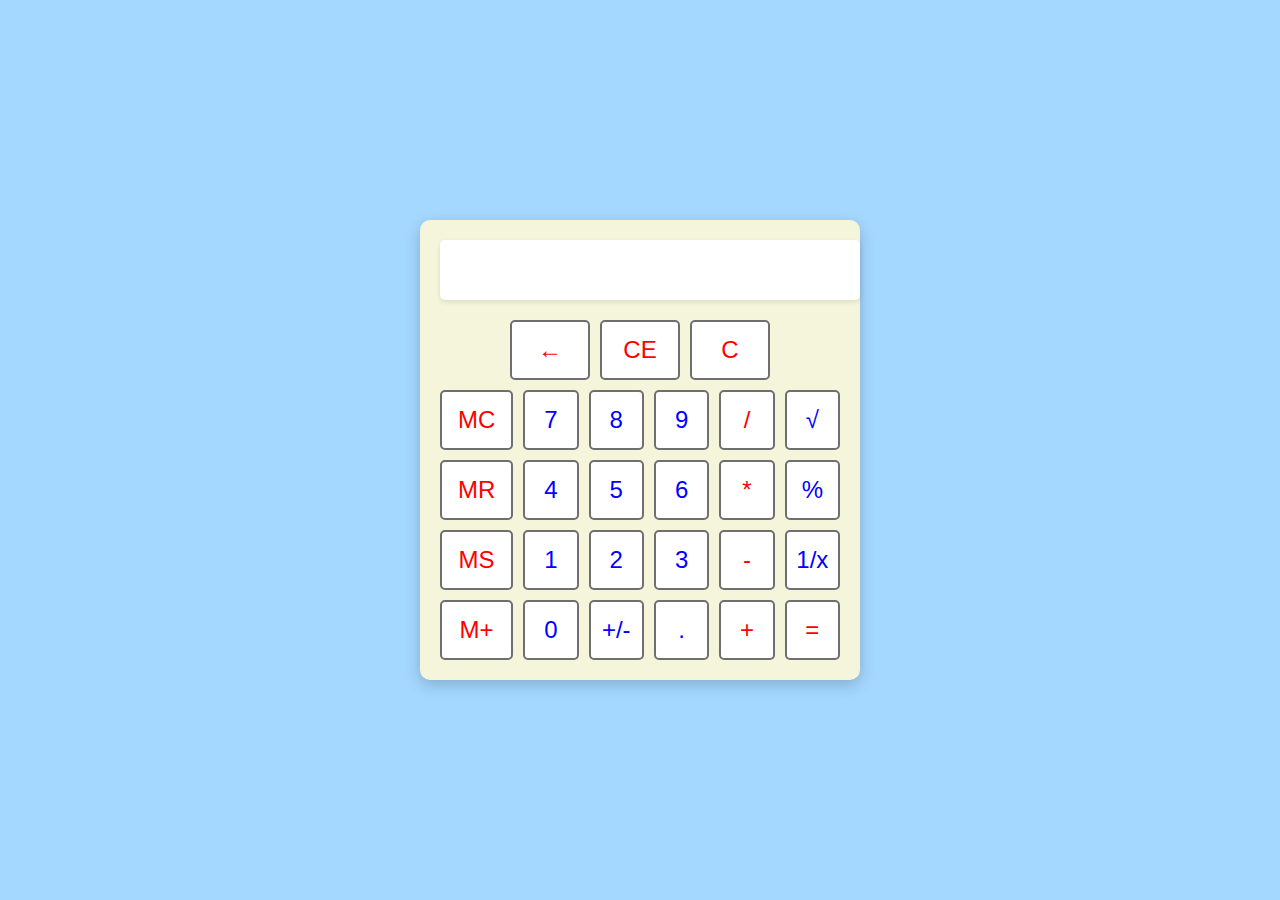
==== Calc.html @ f69fbebf "calc" ====
<!DOCTYPE html>
<html lang="en">
<head>
    <meta charset="UTF-8">
    <meta name="viewport" content="width=device-width, initial-scale=1.0">
    <title>Calculator</title>
    <link rel="stylesheet" href="Calc.css">
</head>
<body>

<div id="calculator">
    <input id="display" readonly>
    <div id="keys">
        <!-- Row 1 - Backspace, CE, C -->
        <div class="row">
            <button class="wide-button red" onclick="backspace()">←</button>
            <button class="wide-button red" onclick="clearEntry()">CE</button>
            <button class="wide-button red" onclick="clearDisplay()">C</button>
        </div>

        <!-- Row 2 - MC, 7, 8, 9, /, √ -->
        <div class="row">
            <button class="memory-button red" onclick="memoryClear()">MC</button>
            <button class="blue" onclick="appendToDisplay('7')">7</button>
            <button class="blue" onclick="appendToDisplay('8')">8</button>
            <button class="blue" onclick="appendToDisplay('9')">9</button>
            <button class="operator red" onclick="appendToDisplay('/')">/</button>
            <button class="blue" onclick="squareRoot()">√</button>
        </div>

        <!-- Row 3 - MR, 4, 5, 6, *, % -->
        <div class="row">
            <button class="memory-button red" onclick="memoryRecall()">MR</button>
            <button class="blue" onclick="appendToDisplay('4')">4</button>
            <button class="blue" onclick="appendToDisplay('5')">5</button>
            <button class="blue" onclick="appendToDisplay('6')">6</button>
            <button class="operator red" onclick="appendToDisplay('*')">*</button>
            <button class="blue" onclick="percent()">%</button>
        </div>

        <!-- Row 4 - MS, 1, 2, 3, -, 1/x -->
        <div class="row">
            <button class="memory-button red" onclick="memorySave()">MS</button>
            <button class="blue" onclick="appendToDisplay('1')">1</button>
            <button class="blue" onclick="appendToDisplay('2')">2</button>
            <button class="blue" onclick="appendToDisplay('3')">3</button>
            <button class="operator red" onclick="appendToDisplay('-')">-</button>
            <button class="blue" onclick="reciprocal()">1/x</button>
        </div>

        <!-- Row 5 - M+, 0, +/-, ., +, = -->
        <div class="row">
            <button class="memory-button red" onclick="memoryAdd()">M+</button>
            <button class="blue" onclick="appendToDisplay('0')">0</button>
            <button class="blue" onclick="appendToDisplay('+/-')">+/-</button>
            <button class="blue" onclick="appendToDisplay('.')">.</button>
            <button class="operator red" onclick="appendToDisplay('+')">+</button>
            <button class="operator red" onclick="calculate()">=</button>
        </div>
    </div>
</div>

<script src="Calc.js"></script>
</body>
</html>
---- Calc.css ----
/* General Styling */
body {
    font-family: 'Segoe UI', Tahoma, Geneva, Verdana, sans-serif;
    background-color: #A5D8FF; /* Light blue background */
    display: flex;
    justify-content: center;
    align-items: center;
    height: 100vh;
    margin: 0;
}

#calculator {
    background-color: #F5F5DC; /* Beige background for the calculator */
    padding: 20px;
    border-radius: 10px;
    box-shadow: 0 5px 15px rgba(0, 0, 0, 0.2);
    width: 400px; /* Adjust width */
    text-align: center;
}

#display {
    width: 100%;
    height: 40px;
    font-size: 2em;
    text-align: right;
    margin-bottom: 20px;
    padding: 10px;
    border: none;
    background-color: #FFFFFF;
    border-radius: 5px;
    box-shadow: 0 2px 5px rgba(0, 0, 0, 0.1);
}

/* Key Layout */
#keys {
    display: flex;
    flex-direction: column;
    gap: 10px; /* Gap between rows */
}

.row {
    display: flex;
    justify-content: center;
    gap: 10px; /* Gap between buttons */
}

/* Button Styling */
button {
    width: 60px;
    height: 60px;
    font-size: 1.5em;
    background-color: #FFFFFF; /* White background for all buttons */
    border: 2px solid #6F6F6F; /* Border color */
    border-radius: 5px;
    cursor: pointer;
    transition: background-color 0.3s, box-shadow 0.3s;
}

/* Hover and Active Effects */
button:hover {
    background-color: #4B8AEB; /* Blue on hover */
    color: white;
}

button:active {
    background-color: #3B7DCE;
    box-shadow: inset 0 3px 5px rgba(0, 0, 0, 0.2);
}

button:focus {
    outline: none;
}

/* Wider buttons */
.wide-button {
    width: 80px; /* Make Backspace, CE, and C buttons wider */
}

/* Red Buttons for Memory and Operations */
.red {
    color: red;
}

/* Blue Buttons for Numbers and Operators */
.blue {
    color: blue;
}

/* Specific Styling for Memory Buttons */
.memory-button {
    width: 80px; /* Ensure they match the height of other buttons */
}

/* Apply Red Text to Memory and Operations */
button.red, 
button.red.operator {
    color: red;
}

/* Apply Blue Text to Numbers */
button.blue {
    color: blue;
}

/* Red buttons specifically for operations */
button.operator {
    color: red;
}

/* Apply Red Text to operators (/, *, -, +, =) */
button.operator:hover {
    color: red !important;
}
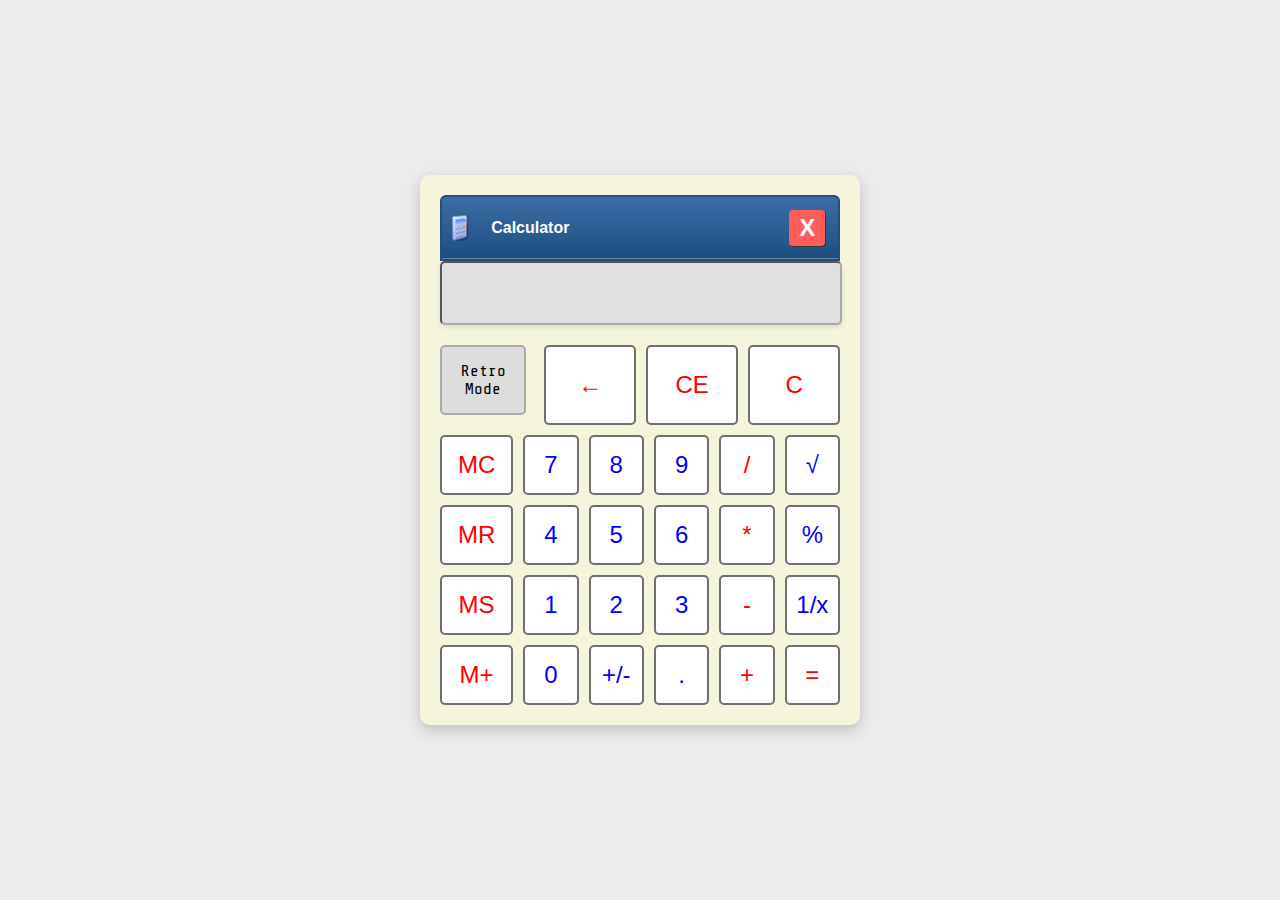
==== commit 817084ae: "calcu" ====
--- a/Calc.html
+++ b/Calc.html
@@ -4,19 +4,30 @@
     <meta charset="UTF-8">
     <meta name="viewport" content="width=device-width, initial-scale=1.0">
     <title>Calculator</title>
+    <link href="https://fonts.googleapis.com/css2?family=Share+Tech+Mono&display=swap" rel="stylesheet">
     <link rel="stylesheet" href="Calc.css">
 </head>
-<body>
-
-<div id="calculator">
-    <input id="display" readonly>
-    <div id="keys">
-        <!-- Row 1 - Backspace, CE, C -->
-        <div class="row">
-            <button class="wide-button red" onclick="backspace()">←</button>
-            <button class="wide-button red" onclick="clearEntry()">CE</button>
-            <button class="wide-button red" onclick="clearDisplay()">C</button>
+<body> 
+    <div id="calculator">
+    <div class="title-bar-xp">
+        <div class="title-left">
+            <img src="logo.png" alt="Calc Icon" class="calc-icon" />
+        <span class="title-text-xp">Calculator</span>
         </div>
+        <div class="title-controls-xp">
+            <button class="close-xp" aria-label="Close" onclick="document.getElementById('calculator').style.display = 'none'">X</button>
+        </div>
+    </div>
+   
+        <input id="display" readonly>
+        <div id="keys">
+            <!-- Calculator rows and buttons -->
+            <div class="row">
+                <button class="mode-button" onclick="toggleMode()">Retro Mode</button>
+                <button class="wide-button red" onclick="backspace()">←</button>
+                <button class="wide-button red" onclick="clearEntry()">CE</button>
+                <button class="wide-button red" onclick="clearDisplay()">C</button>
+            </div>
 
         <!-- Row 2 - MC, 7, 8, 9, /, √ -->
         <div class="row">
@@ -52,14 +63,13 @@
         <div class="row">
             <button class="memory-button red" onclick="memoryAdd()">M+</button>
             <button class="blue" onclick="appendToDisplay('0')">0</button>
-            <button class="blue" onclick="appendToDisplay('+/-')">+/-</button>
+            <button class="blue" onclick="toggleSign()">+/-</button>
             <button class="blue" onclick="appendToDisplay('.')">.</button>
             <button class="operator red" onclick="appendToDisplay('+')">+</button>
             <button class="operator red" onclick="calculate()">=</button>
         </div>
     </div>
 </div>
-
 <script src="Calc.js"></script>
 </body>
 </html>
--- a/Calc.css
+++ b/Calc.css
@@ -1,12 +1,12 @@
 /* General Styling */
 body {
     font-family: 'Segoe UI', Tahoma, Geneva, Verdana, sans-serif;
-    background-color: #A5D8FF; /* Light blue background */
+    background-color: #ececec; /* Light blue background */
     display: flex;
     justify-content: center;
     align-items: center;
     height: 100vh;
-    margin: 0;
+    margin: 0; /* Ensure no unwanted margins */
 }
 
 #calculator {
@@ -16,10 +16,11 @@
     box-shadow: 0 5px 15px rgba(0, 0, 0, 0.2);
     width: 400px; /* Adjust width */
     text-align: center;
+    position: relative;
 }
 
 #display {
-    width: 100%;
+    width: 94.5%;
     height: 40px;
     font-size: 2em;
     text-align: right;
@@ -31,11 +32,27 @@
     box-shadow: 0 2px 5px rgba(0, 0, 0, 0.1);
 }
 
+#display {
+    font-family: 'Share Tech Mono', monospace;
+    font-size: 2rem;
+    background-color: #e0e0e0;
+    border: inset 2px #aaa;
+    color: #222;
+  }
+
 /* Key Layout */
 #keys {
     display: flex;
     flex-direction: column;
     gap: 10px; /* Gap between rows */
+}
+
+#keys .row:first-child button:nth-child(2),
+#keys .row:first-child button:nth-child(3),
+#keys .row:first-child button:nth-child(4) {
+    width: 110px;  /* Adjust the width of the buttons */
+    height: 80px; /* Adjust the height of the buttons */
+    font-size: 1.5em; /* Adjust the font size if needed */
 }
 
 .row {
@@ -56,6 +73,20 @@
     transition: background-color 0.3s, box-shadow 0.3s;
 }
 
+.mode-button {
+    width: 100px;  /* Adjust width */
+    height: 70px;  /* Adjust height */
+    font-size: 1.2em;  /* Adjust font size */
+    padding: 0.5em 1em;  /* Padding to adjust the internal space */
+    background-color: #333;  /* Example background color */
+    color: #000000;  /* Text color */
+    border: 2px solid #aaa;  /* Border color */
+    border-radius: 5px;  /* Rounded corners */
+    cursor: pointer;  /* Pointer cursor on hover */
+    transition: background-color 0.3s;  /* Smooth transition */
+}
+
+
 /* Hover and Active Effects */
 button:hover {
     background-color: #4B8AEB; /* Blue on hover */
@@ -111,3 +142,116 @@
 button.operator:hover {
     color: red !important;
 }
+
+body.modern-mode {
+    background-color: #f5f5f5;
+    color: #000;
+}
+
+body.retro-mode {
+    background-color: #1e1e1e;
+    color: #333;
+    font-family: 'Courier New', monospace;
+}
+
+body.retro-mode .title-bar-xp {
+    background: linear-gradient(to bottom, #454545, #1a1a1a); 
+    color: rgb(125, 175, 126); 
+    border: 2px solid #444;
+}
+
+.retro-mode #calculator {
+    background-color: #111;
+    border: 2px solid rgb(0, 0, 0);
+}
+
+.retro-mode button {
+    background-color: #2323239f ;
+    color: rgba(212, 212, 212, 0.897);
+    border: box-shadow:#0 0 5px #0f0;
+}
+
+  
+.title-bar-xp {
+    background: linear-gradient(to bottom, #3a6ea5, #1c4e80);
+    color: white;
+    display: flex;
+    justify-content: space-between;
+    align-items: center;
+    padding: 0.4em 0.8em;
+    font-family: 'Tahoma', sans-serif;
+    font-size: 1rem;
+    border: 2px solid #2a4b7c;
+    border-radius: 6px 6px 0 0;
+    box-shadow: inset 0 -1px 0 rgba(255, 255, 255, 0.3);
+}
+  .title-text-xp {
+    font-weight: bold;
+  }
+  .title-controls-xp .close-xp {
+    background-color: #ff5c5c;
+    color: white;
+    border: none;
+    width: 1.5em;
+    height: 1.5em;
+    border-radius: 4px;
+    font-weight: bold;
+    cursor: pointer;
+    box-shadow: 1px 1px 0 #333;
+  }
+  .mode-button {
+    background-color: #ddd;
+    border: 2px solid #aaa;
+    border-radius: 5px;
+    padding: 0.4em 0.8em;
+    font-family: 'Share Tech Mono', monospace;
+    font-size: 1rem;
+    cursor: pointer;
+    margin-right: 0.5em;
+  }
+    
+  /* === Retro/Dark Mode Custom Colors === */
+
+/* Numbers (Blue) */
+body.retro-mode button.blue {
+    color: #4ecfff;
+    text-shadow: 0 0 3px #4ecfff;
+}
+
+/* Operators (Red) */
+body.retro-mode button.operator {
+    color: #ff4d4d;
+    text-shadow: 0 0 3px #ff4d4d;
+}
+
+/* Memory / Extra (Yellow) */
+body.retro-mode button.memory-button {
+    color: #ffff66;
+    text-shadow: 0 0 3px #ffff66;
+}
+
+/* Hover effect (Retro/Dark mode) */
+body.retro-mode button:hover {
+    background-color: #3a3a3a;
+    box-shadow: 0 0 8px rgba(255, 255, 255, 0.15);
+    color: #fff;
+}
+
+/* Active effect (Retro/Dark mode) */
+body.retro-mode button:active {
+    background-color: #2c2c2c;
+    box-shadow: inset 0 3px 5px rgba(0, 255, 0, 0.2);
+}
+
+.title-left {
+    display: flex;
+    align-items: center;
+    gap: 0.4em; /* Space between icon and text */
+  }
+
+.calc-icon {
+    width: 50px;
+    height: 50px;
+    margin-left: -20px;
+  }
+  
